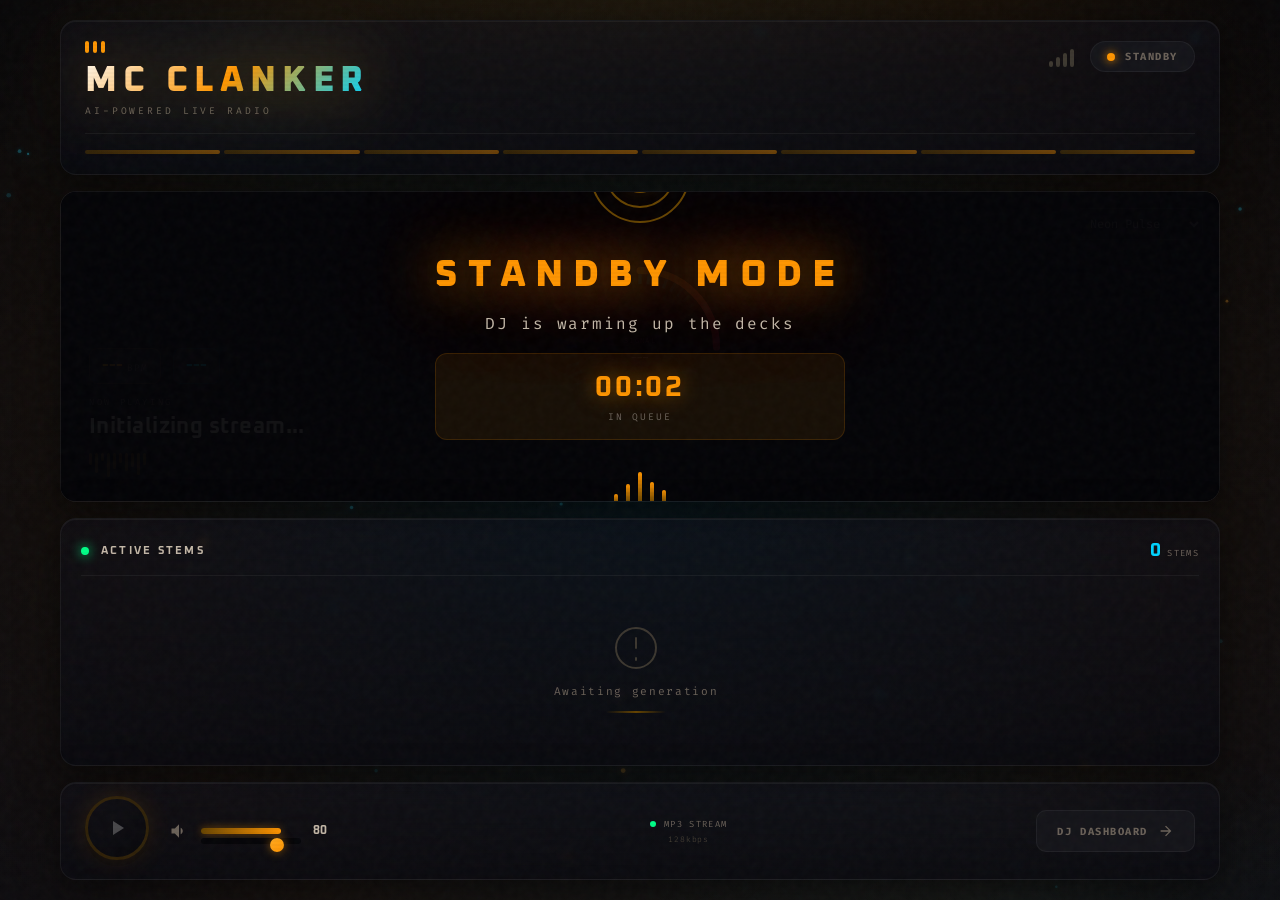
==== static/audience/index.html @ ed8e71a4 "Add multi-model support, authentication, and database layer This is a major refactoring that adds:  " ====
<!DOCTYPE html>
<html lang="en">
<head>
    <meta charset="UTF-8">
    <meta name="viewport" content="width=device-width, initial-scale=1.0, maximum-scale=1.0, user-scalable=no">
    <meta name="description" content="MC CLANKER — AI-Powered Live Radio">
    <meta name="theme-color" content="#06060a">
    <title>MC CLANKER // LIVE</title>
    <link rel="preconnect" href="https://fonts.googleapis.com">
    <link rel="preconnect" href="https://fonts.gstatic.com" crossorigin>
    <link href="https://fonts.googleapis.com/css2?family=Oxanium:wght@400;600;700;800&family=Fira+Code:wght@400;500&family=Syne:wght@400;500;600;700&display=swap" rel="stylesheet">
    <link id="main-css" rel="stylesheet" href="styles.css">
    <script>document.getElementById('main-css').href += '?v=' + Date.now();</script>
</head>
<body>
    <!-- Dynamic Background Elements -->
    <div class="glow-bg" id="glow-bg"></div>
    <canvas id="particles-bg" class="particles-bg"></canvas>

    <!-- Scanline overlay for CRT texture -->
    <div class="scanlines"></div>

    <!-- Noise grain texture -->
    <div class="grain"></div>

    <div class="audience-container">
        <!-- Header -->
        <header class="audience-header" id="header">
            <div class="header-inner">
                <div class="logo-block">
                    <div class="logo-decoration">
                        <span class="logo-bar"></span>
                        <span class="logo-bar"></span>
                        <span class="logo-bar"></span>
                    </div>
                    <h1 class="logo">MC CLANKER</h1>
                    <span class="tagline">AI-POWERED LIVE RADIO</span>
                </div>

                <div class="status-block">
                    <div class="signal-bars" id="signal-bars">
                        <span class="bar"></span>
                        <span class="bar"></span>
                        <span class="bar"></span>
                        <span class="bar"></span>
                    </div>
                    <div class="status-pill" id="status-indicator">
                        <span class="status-led"></span>
                        <span class="status-label">OFFLINE</span>
                    </div>
                </div>
            </div>

            <div class="header-eq">
                <div class="eq-bar" style="--delay: 0"></div>
                <div class="eq-bar" style="--delay: 1"></div>
                <div class="eq-bar" style="--delay: 2"></div>
                <div class="eq-bar" style="--delay: 3"></div>
                <div class="eq-bar" style="--delay: 4"></div>
                <div class="eq-bar" style="--delay: 5"></div>
                <div class="eq-bar" style="--delay: 6"></div>
                <div class="eq-bar" style="--delay: 7"></div>
            </div>
        </header>

        <!-- Main Content -->
        <main class="main-content" id="main">
            <!-- DJ Message Banner -->
            <div class="dj-message-banner" id="dj-message-banner">
                <div class="dj-message-inner">
                    <div class="dj-message-badge">
                        <svg width="12" height="12" viewBox="0 0 24 24" fill="none" stroke="currentColor" stroke-width="2">
                            <path d="M4.9 19.1C1 15.2 1 8.8 4.9 4.9"/>
                            <path d="M7.8 16.2c-2.3-2.3-2.3-6.1 0-8.4"/>
                            <circle cx="12" cy="12" r="2"/>
                            <path d="M16.2 7.8c2.3 2.3 2.3 6.1 0 8.4"/>
                            <path d="M19.1 4.9C23 8.8 23 15.1 19.1 19"/>
                        </svg>
                        <span>DJ MESSAGE</span>
                    </div>
                    <p class="dj-message-text" id="dj-message-text"></p>
                </div>
                <button class="dj-message-close" id="dj-message-close">
                    <svg width="14" height="14" viewBox="0 0 24 24" fill="none" stroke="currentColor" stroke-width="2">
                        <line x1="18" y1="6" x2="6" y2="18"/>
                        <line x1="6" y1="6" x2="18" y2="18"/>
                    </svg>
                </button>
            </div>

            <!-- Visualizer / Now Playing Area -->
            <section class="visualizer-section">
                <div class="visualizer-wrapper">
                <div class="visualizer-controls">
                    <select id="visualizer-mode-select" class="viz-select">
                        <option value="pulse">Neon Pulse</option>
                        <option value="osc">Oscilloscope</option>
                        <option value="bars">Retro EQ</option>
                        <option value="starfield">Starfield</option>
                    </select>
                </div>
                <!-- Radial Visualizer -->
                    <canvas id="visualizer" class="radial-visualizer"></canvas>

                    <!-- Circular VU Meter overlay -->
                    <div class="vu-overlay" id="vu-overlay">
                        <svg viewBox="0 0 200 200" class="vu-svg">
                            <defs>
                                <linearGradient id="vuGradient" x1="0%" y1="0%" x2="100%" y2="0%">
                                    <stop offset="0%" stop-color="#00ff88"/>
                                    <stop offset="50%" stop-color="#ffaa00"/>
                                    <stop offset="100%" stop-color="#ff3b5c"/>
                                </linearGradient>
                            </defs>
                            <circle cx="100" cy="100" r="85" class="vu-track"/>
                            <circle cx="100" cy="100" r="85" class="vu-fill" id="vu-fill"/>
                            <circle cx="100" cy="100" r="70" class="vu-center"/>
                            <text x="100" y="95" class="vu-label">SIGNAL</text>
                            <text x="100" y="115" class="vu-status" id="vu-status">---</text>
                        </svg>
                    </div>

                    <!-- Waiting Overlay -->
                    <div class="waiting-overlay" id="waiting-overlay">
                        <div class="waiting-content">
                            <div class="waiting-icon">
                                <div class="waiting-radar">
                                    <div class="radar-ring"></div>
                                    <div class="radar-ring"></div>
                                    <div class="radar-ring"></div>
                                    <div class="radar-sweep"></div>
                                    <div class="radar-center"></div>
                                </div>
                            </div>
                            <div class="waiting-text" id="waiting-text">STANDBY MODE</div>
                            <div class="waiting-subtext" id="waiting-subtext">DJ is warming up the decks</div>
                            <div class="waiting-timer" id="waiting-timer">
                                <span class="timer-value">00:00</span>
                                <span class="timer-label">in queue</span>
                            </div>
                            <div class="signal-loader">
                                <span class="signal-bar"></span>
                                <span class="signal-bar"></span>
                                <span class="signal-bar"></span>
                                <span class="signal-bar"></span>
                                <span class="signal-bar"></span>
                            </div>
                            <div class="waiting-footer">
                                <span class="waiting-hint" id="waiting-hint">Tune in soon for an AI-generated experience</span>
                            </div>
                        </div>
                    </div>

                    <!-- Going Live Transition Overlay -->
                    <div class="going-live-overlay" id="going-live-overlay">
                        <div class="going-live-bg"></div>
                        <div class="going-live-content">
                            <div class="going-live-icon">
                                <div class="live-burst">
                                    <div class="burst-ring"></div>
                                    <div class="burst-ring"></div>
                                    <div class="burst-ring"></div>
                                    <div class="burst-core"></div>
                                </div>
                            </div>
                            <div class="going-live-countdown" id="going-live-countdown">3</div>
                            <div class="going-live-text">GOING LIVE</div>
                            <div class="going-live-text going-live-text-2">IN 3</div>
                            <div class="going-live-subtext">Prepare to experience the sound</div>
                        </div>
                    </div>

                    <!-- Now Playing Info -->
                    <div class="now-playing-block">
                        <div class="track-badges">
                            <div class="badge badge-bpm" id="bpm-badge">
                                <span class="badge-value">---</span>
                                <span class="badge-unit">BPM</span>
                            </div>
                            <div class="badge badge-key" id="key-badge">
                                <span class="badge-value">---</span>
                            </div>
                        </div>

                        <div class="track-display">
                            <span class="track-label">NOW PLAYING</span>
                            <h2 class="track-title" id="current-track-name">Initializing stream...</h2>
                        </div>

                        <div class="waveform-decoration">
                            <span></span><span></span><span></span><span></span><span></span>
                            <span></span><span></span><span></span><span></span><span></span>
                        </div>
                    </div>
                </div>
            </section>

            <!-- Stems Panel -->
            <section class="stems-section" id="stems-section">
                <div class="stems-header">
                    <div class="stems-title-block">
                        <div class="stems-indicator"></div>
                        <h3 class="stems-title">ACTIVE STEMS</h3>
                    </div>
                    <span class="stem-count" id="stem-count">
                        <span class="count-number">0</span>
                        <span class="count-label">STEMS</span>
                    </span>
                </div>

                <div class="stems-grid" id="stems-grid">
                    <div class="empty-state">
                        <div class="empty-icon">
                            <svg viewBox="0 0 48 48" fill="none">
                                <circle cx="24" cy="24" r="20" stroke="currentColor" stroke-width="2"/>
                                <path d="M24 14v10M24 34v2" stroke="currentColor" stroke-width="2" stroke-linecap="round"/>
                            </svg>
                        </div>
                        <p class="empty-text">Awaiting generation</p>
                        <div class="empty-pulse"></div>
                    </div>
                </div>
            </section>
        </main>

        <!-- Footer / Transport -->
        <footer class="audience-footer" id="footer">
            <div class="transport-left">
                <button id="play-btn" class="transport-btn play" title="Play/Pause" aria-label="Play or Pause">
                    <span class="btn-glow"></span>
                    <svg class="icon-play" viewBox="0 0 24 24" fill="currentColor">
                        <path d="M8 5v14l11-7z"/>
                    </svg>
                    <svg class="icon-pause" viewBox="0 0 24 24" fill="currentColor">
                        <rect x="6" y="4" width="4" height="16"/>
                        <rect x="14" y="4" width="4" height="16"/>
                    </svg>
                </button>

                <div class="volume-block">
                    <div class="volume-icon">
                        <svg viewBox="0 0 24 24" fill="currentColor">
                            <path d="M3 9v6h4l5 5V4L7 9H3zm13.5 3c0-1.77-1.02-3.29-2.5-4.03v8.05c1.48-.73 2.5-2.25 2.5-4.02z"/>
                        </svg>
                    </div>
                    <div class="volume-slider-wrapper">
                        <input type="range" id="volume-slider" min="0" max="100" value="80">
                        <div class="volume-fill" id="volume-fill"></div>
                    </div>
                    <span class="volume-value" id="volume-value">80</span>
                </div>
            </div>

            <div class="stream-info">
                <div class="stream-indicator">
                    <span class="stream-dot"></span>
                    <span class="stream-text">MP3 STREAM</span>
                </div>
                <div class="bitrate-display">128kbps</div>
            </div>

            <a href="/dj" class="dj-link">
                <span class="dj-link-text">DJ DASHBOARD</span>
                <svg viewBox="0 0 24 24" fill="currentColor">
                    <path d="M12 4l-1.41 1.41L16.17 11H4v2h12.17l-5.58 5.59L12 20l8-8z"/>
                </svg>
            </a>
        </footer>
    </div>

    <audio id="audio-player" crossorigin="anonymous"></audio>
    <script src="app.js"></script>
</body>
</html>
---- static/audience/styles.css ----
/* MC Clanker - Audience Interface - Analog Warmth Meets Neon Pulse */

/* ========================================
   CSS VARIABLES
======================================== */
:root {
    /* Deep void backgrounds */
    --bg-void: #050508;
    --bg-deep: #0a0a0f;
    --bg-panel: #0f0f15;
    --bg-card: #141419;
    --bg-panel-glass: rgba(15, 15, 25, 0.5);
    --bg-card-glass: rgba(20, 20, 30, 0.4);

    /* Warm analog accents */
    --amber: #ff9500;
    --amber-glow: #ffaa22;
    --amber-dim: #664400;
    --amber-hot: #ffb844;

    /* Cool contrast */
    --cyan: #00d4ff;
    --cyan-dim: #006680;
    --cyan-glow: rgba(0, 212, 255, 0.4);

    /* Status colors */
    --led-red: #ff3b5c;
    --led-green: #00ff88;
    --led-amber: #ffaa00;

    /* Text hierarchy */
    --text-hot: #fff5e6;
    --text-warm: #c4b8a8;
    --text-muted: #6b6259;
    --text-dim: #3d3830;

    /* Borders and dividers */
    --border-warm: rgba(255, 149, 0, 0.15);
    --border-cool: rgba(0, 212, 255, 0.1);
    --border-subtle: rgba(255, 255, 255, 0.05);

    /* Shadows and glows */
    --glow-amber: 0 0 30px rgba(255, 149, 0, 0.3);
    --glow-cyan: 0 0 30px rgba(0, 212, 255, 0.3);
    --glow-green: 0 0 20px rgba(0, 255, 136, 0.4);
    --shadow-deep: 0 10px 40px rgba(0, 0, 0, 0.6);

    /* Typography */
    --font-display: 'Oxanium', 'Syne', sans-serif;
    --font-mono: 'Fira Code', monospace;

    /* Transitions */
    --ease-out-expo: cubic-bezier(0.16, 1, 0.3, 1);
    --ease-out-back: cubic-bezier(0.34, 1.56, 0.64, 1);
}

/* ========================================
   RESET & BASE
======================================== */
*, *::before, *::after {
    margin: 0;
    padding: 0;
    box-sizing: border-box;
}

html {
    font-size: 16px;
    scroll-behavior: smooth;
}

body {
    font-family: var(--font-mono);
    background: var(--bg-void);
    color: var(--text-warm);
    min-height: 100vh;
    display: flex;
    justify-content: center;
    align-items: center;
    overflow: hidden;
    -webkit-font-smoothing: antialiased;
}

/* Selection styling */
::selection {
    background: var(--amber);
    color: var(--bg-void);
}

/* ========================================
   TEXTURE OVERLAYS
======================================== */

/* CRT Scanlines */
.scanlines {
    position: fixed;
    inset: 0;
    background: repeating-linear-gradient(
        0deg,
        transparent,
        transparent 2px,
        rgba(0, 0, 0, 0.1) 2px,
        rgba(0, 0, 0, 0.1) 4px
    );
    pointer-events: none;
    z-index: 1000;
    opacity: 0.25;
}

/* Film grain noise */
.grain {
    position: fixed;
    inset: -50%;
    width: 200%;
    height: 200%;
    background-image: url("data:image/svg+xml,%3Csvg viewBox='0 0 256 256' xmlns='http://www.w3.org/2000/svg'%3E%3Cfilter id='noise'%3E%3CfeTurbulence type='fractalNoise' baseFrequency='0.9' numOctaves='4' stitchTiles='stitch'/%3E%3C/filter%3E%3Crect width='100%25' height='100%25' filter='url(%23noise)'/%3E%3C/svg%3E");
    opacity: 0.03;
    pointer-events: none;
    z-index: 999;
    animation: grain 0.5s steps(1) infinite;
}

@keyframes grain {
    0%, 100% { transform: translate(0, 0); }
    10% { transform: translate(-5%, -10%); }
    20% { transform: translate(-15%, 5%); }
    30% { transform: translate(7%, -25%); }
    40% { transform: translate(-5%, 25%); }
    50% { transform: translate(-15%, 10%); }
    60% { transform: translate(15%, 0%); }
    70% { transform: translate(0%, 15%); }
    80% { transform: translate(3%, 35%); }
    90% { transform: translate(-10%, 10%); }
}

/* Ambient background gradient */
body::before {
    content: '';
    position: fixed;
    inset: 0;
    background:
        radial-gradient(ellipse 80% 50% at 50% 0%, rgba(255, 149, 0, 0.06) 0%, transparent 60%),
        radial-gradient(ellipse 60% 40% at 80% 100%, rgba(0, 212, 255, 0.04) 0%, transparent 50%),
        linear-gradient(180deg, var(--bg-void) 0%, var(--bg-deep) 100%);
    pointer-events: none;
    z-index: 0;
}

/* Dynamic glow background */
.glow-bg {
    position: fixed;
    inset: -20%;
    width: 140%;
    height: 140%;
    background: radial-gradient(circle at center, rgba(0, 212, 255, 0.08) 0%, rgba(255, 149, 0, 0.05) 50%, transparent 80%);
    pointer-events: none;
    z-index: 0;
    animation: slowBreath 12s ease-in-out infinite alternate;
    transform-origin: center center;
}

@keyframes slowBreath {
    0% { transform: scale(1) translate(0, 0); opacity: 0.8; }
    50% { transform: scale(1.05) translate(2%, 2%); opacity: 1; filter: hue-rotate(15deg); }
    100% { transform: scale(0.95) translate(-2%, -2%); opacity: 0.9; filter: hue-rotate(-10deg); }
}

/* Audio reactive background particles */
.particles-bg {
    position: fixed;
    top: 0;
    left: 0;
    width: 100vw;
    height: 100vh;
    pointer-events: none;
    z-index: 0;
    opacity: 0.6;
}

/* ========================================
   LAYOUT CONTAINER
======================================== */
.audience-container {
    width: 100%;
    max-width: 1200px;
    height: 100vh;
    max-height: 900px;
    display: flex;
    flex-direction: column;
    padding: 20px;
    gap: 16px;
    z-index: 1;
    position: relative;
    margin: 0 auto; /* Ensure centering */
}

/* ========================================
   HEADER
======================================== */
.audience-header {
    background: linear-gradient(180deg, var(--bg-panel-glass) 0%, rgba(10, 10, 15, 0.9) 100%);
    backdrop-filter: blur(4px);
    -webkit-backdrop-filter: blur(4px);
    border: 1px solid var(--border-subtle);
    border-radius: 16px;
    padding: 20px 24px;
    box-shadow: var(--shadow-deep), inset 0 1px 0 rgba(255, 255, 255, 0.05);
    opacity: 0;
    transform: translateY(-20px);
    animation: slideDown 0.6s var(--ease-out-expo) 0.1s forwards;
}

@keyframes slideDown {
    to {
        opacity: 1;
        transform: translateY(0);
    }
}

.header-inner {
    display: flex;
    justify-content: space-between;
    align-items: flex-start;
}

.logo-block {
    display: flex;
    flex-direction: column;
    gap: 6px;
}

.logo-decoration {
    display: flex;
    gap: 4px;
    margin-bottom: 4px;
}

.logo-bar {
    width: 4px;
    height: 12px;
    background: var(--amber);
    border-radius: 2px;
    animation: logoBarPulse 2s ease-in-out infinite;
}

.logo-bar:nth-child(1) { animation-delay: 0s; }
.logo-bar:nth-child(2) { animation-delay: 0.2s; }
.logo-bar:nth-child(3) { animation-delay: 0.4s; }

@keyframes logoBarPulse {
    0%, 100% { opacity: 1; height: 12px; }
    50% { opacity: 0.5; height: 6px; }
}

.logo {
    font-family: var(--font-display);
    font-size: 2.2rem;
    font-weight: 800;
    letter-spacing: 0.18em;
    background: linear-gradient(135deg, var(--text-hot) 0%, var(--amber) 50%, var(--cyan) 100%);
    -webkit-background-clip: text;
    -webkit-text-fill-color: transparent;
    background-clip: text;
    filter: drop-shadow(0 0 30px rgba(255, 149, 0, 0.5)) drop-shadow(0 0 60px rgba(0, 212, 255, 0.3));
    line-height: 1;
    transition: all 0.3s ease;
}

.logo:hover {
    filter: drop-shadow(0 0 40px rgba(255, 149, 0, 0.7)) drop-shadow(0 0 80px rgba(0, 212, 255, 0.5));
    transform: scale(1.03);
}

.tagline {
    font-size: 0.6rem;
    letter-spacing: 0.3em;
    color: var(--text-muted);
    font-weight: 400;
}

.status-block {
    display: flex;
    align-items: center;
    gap: 16px;
}

/* Signal bars */
.signal-bars {
    display: flex;
    align-items: flex-end;
    gap: 3px;
    height: 20px;
}

.signal-bars .bar {
    width: 4px;
    background: var(--text-dim);
    border-radius: 2px;
    transition: all 0.3s ease;
}

.signal-bars .bar:nth-child(1) { height: 6px; }
.signal-bars .bar:nth-child(2) { height: 10px; }
.signal-bars .bar:nth-child(3) { height: 14px; }
.signal-bars .bar:nth-child(4) { height: 18px; }

.signal-bars.active .bar {
    background: var(--led-green);
    box-shadow: 0 0 8px rgba(0, 255, 136, 0.5);
}

.signal-bars.active .bar:nth-child(1) { animation: signalPulse 1s ease-in-out 0s infinite; }
.signal-bars.active .bar:nth-child(2) { animation: signalPulse 1s ease-in-out 0.1s infinite; }
.signal-bars.active .bar:nth-child(3) { animation: signalPulse 1s ease-in-out 0.2s infinite; }
.signal-bars.active .bar:nth-child(4) { animation: signalPulse 1s ease-in-out 0.3s infinite; }

@keyframes signalPulse {
    0%, 100% { opacity: 1; }
    50% { opacity: 0.6; }
}

/* Status pill */
.status-pill {
    display: flex;
    align-items: center;
    gap: 10px;
    padding: 8px 16px;
    background: var(--bg-card);
    border: 1px solid var(--border-subtle);
    border-radius: 30px;
}

.status-led {
    width: 8px;
    height: 8px;
    border-radius: 50%;
    background: var(--led-red);
    box-shadow: 0 0 10px var(--led-red);
    animation: ledPulse 2s ease-in-out infinite;
}

@keyframes ledPulse {
    0%, 100% { opacity: 1; }
    50% { opacity: 0.4; }
}

.status-pill.connected .status-led {
    background: var(--led-green);
    box-shadow: 0 0 10px var(--led-green);
    animation: ledPulseGreen 1s ease-in-out infinite;
}

@keyframes ledPulseGreen {
    0%, 100% { opacity: 1; box-shadow: 0 0 10px var(--led-green); }
    50% { opacity: 0.8; box-shadow: 0 0 20px var(--led-green); }
}

.status-pill.connecting .status-led {
    background: var(--led-amber);
    box-shadow: 0 0 10px var(--led-amber);
    animation: ledPulseAmber 0.6s ease-in-out infinite;
}

.status-pill.waiting .status-led {
    background: var(--amber);
    box-shadow: 0 0 10px var(--amber);
    animation: ledPulseAmber 1.5s ease-in-out infinite;
}

@keyframes ledPulseAmber {
    0%, 100% { opacity: 1; }
    50% { opacity: 0.3; }
}

.status-label {
    font-size: 0.65rem;
    letter-spacing: 0.15em;
    color: var(--text-muted);
    font-weight: 700;
}

/* Header EQ decoration */
.header-eq {
    display: flex;
    gap: 4px;
    margin-top: 16px;
    padding-top: 16px;
    border-top: 1px solid var(--border-subtle);
}

.eq-bar {
    flex: 1;
    height: 4px;
    background: linear-gradient(90deg, var(--amber-dim), var(--amber));
    border-radius: 2px;
    opacity: 0.4;
    /* Removed off-beat CSS animation eqBounce */
}

@keyframes eqBounce {
    0%, 100% { transform: scaleY(1); opacity: 0.4; }
    50% { transform: scaleY(0.4); opacity: 0.2; }
}

/* ========================================
   MAIN CONTENT
======================================== */
.main-content {
    display: flex;
    flex-direction: column;
    gap: 16px;
    flex: 1;
    min-height: 0;
    opacity: 0;
    transform: translateY(20px);
    animation: slideUp 0.6s var(--ease-out-expo) 0.3s forwards;
}

@keyframes slideUp {
    to {
        opacity: 1;
        transform: translateY(0);
    }
}

/* ========================================
   VISUALIZER SECTION
======================================== */
.visualizer-section {
    flex: 1;
    min-height: 300px;
}

.visualizer-wrapper {
    height: 100%;
    background: linear-gradient(180deg, rgba(15, 15, 20, 0.4) 0%, rgba(5, 5, 8, 0.8) 100%);
    backdrop-filter: blur(4px);
    -webkit-backdrop-filter: blur(4px);
    border: 1px solid var(--border-subtle);
    border-radius: 16px;
    position: relative;
    overflow: hidden;
    box-shadow: var(--shadow-deep), inset 0 0 100px rgba(0, 0, 0, 0.6);
    transition: transform 0.1s ease-out; /* For audio reactivity */
}

/* Visualizer Mode Controls */
.visualizer-controls {
    position: absolute;
    top: 16px;
    right: 16px;
    z-index: 10;
    opacity: 0.6;
    transition: opacity 0.3s ease;
}

.visualizer-wrapper:hover .visualizer-controls {
    opacity: 1;
}

.viz-select {
    background: rgba(10, 10, 15, 0.6);
    backdrop-filter: blur(8px);
    -webkit-backdrop-filter: blur(8px);
    border: 1px solid var(--border-subtle);
    color: var(--text-warm);
    padding: 6px 12px;
    border-radius: 8px;
    font-family: var(--font-mono);
    font-size: 0.75rem;
    outline: none;
    cursor: pointer;
    box-shadow: 0 4px 12px rgba(0, 0, 0, 0.5);
    transition: all 0.2s ease;
}

.viz-select:hover {
    border-color: rgba(255, 149, 0, 0.4);
    color: var(--amber);
}

.viz-select option {
    background: var(--bg-card);
    color: var(--text-warm);
}

.radial-visualizer {
    position: absolute;
    inset: 0;
    width: 100%;
    height: 100%;
}

/* VU Meter Overlay */
.vu-overlay {
    position: absolute;
    top: 50%;
    left: 50%;
    transform: translate(-50%, -50%);
    width: 180px;
    height: 180px;
    pointer-events: none;
}

.vu-svg {
    width: 100%;
    height: 100%;
}

.vu-track {
    fill: none;
    stroke: var(--border-subtle);
    stroke-width: 8;
    stroke-linecap: round;
    stroke-dasharray: 400;
    stroke-dashoffset: 100;
}

.vu-fill {
    fill: none;
    stroke: url(#vuGradient);
    stroke-width: 8;
    stroke-linecap: round;
    stroke-dasharray: 400;
    stroke-dashoffset: 400;
    transition: stroke-dashoffset 0.15s ease-out;
}

.vu-center {
    fill: var(--bg-void);
}

.vu-label {
    fill: var(--text-muted);
    font-family: var(--font-mono);
    font-size: 8px;
    letter-spacing: 0.2em;
    text-anchor: middle;
}

.vu-status {
    fill: var(--text-warm);
    font-family: var(--font-mono);
    font-size: 12px;
    font-weight: 700;
    text-anchor: middle;
}

/* Waiting Overlay */
.waiting-overlay {
    position: absolute;
    inset: 0;
    background: rgba(5, 5, 8, 0.95);
    display: flex;
    align-items: center;
    justify-content: center;
    z-index: 100;
    opacity: 0;
    visibility: hidden;
    transition: opacity 0.5s cubic-bezier(0.4, 0, 0.2, 1), visibility 0.5s cubic-bezier(0.4, 0, 0.2, 1);
}

.waiting-overlay.active {
    opacity: 1;
    visibility: visible;
}

.waiting-content {
    text-align: center;
}

.waiting-icon {
    margin-bottom: 28px;
    position: relative;
}

/* Radar-style waiting animation */
.waiting-radar {
    width: 100px;
    height: 100px;
    position: relative;
    margin: 0 auto;
}

.radar-ring {
    position: absolute;
    border: 2px solid var(--amber-dim);
    border-radius: 50%;
    animation: radarPulse 3s ease-out infinite;
}

.radar-ring:nth-child(1) {
    inset: 0;
    animation-delay: 0s;
}

.radar-ring:nth-child(2) {
    inset: 15px;
    animation-delay: 0.5s;
}

.radar-ring:nth-child(3) {
    inset: 30px;
    animation-delay: 1s;
}

.radar-sweep {
    position: absolute;
    inset: 0;
    border-radius: 50%;
    background: conic-gradient(
        from 0deg,
        transparent 0deg,
        rgba(255, 149, 0, 0.4) 30deg,
        transparent 60deg
    );
    animation: radarSweep 2s linear infinite;
}

.radar-center {
    position: absolute;
    top: 50%;
    left: 50%;
    width: 12px;
    height: 12px;
    background: var(--amber);
    border-radius: 50%;
    transform: translate(-50%, -50%);
    box-shadow: 0 0 20px var(--amber), 0 0 40px var(--amber);
    animation: radarCenterPulse 1.5s ease-in-out infinite;
}

@keyframes radarPulse {
    0% { opacity: 0.3; transform: scale(0.9); }
    50% { opacity: 0.6; }
    100% { opacity: 0; transform: scale(1.2); }
}

@keyframes radarSweep {
    from { transform: rotate(0deg); }
    to { transform: rotate(360deg); }
}

@keyframes radarCenterPulse {
    0%, 100% { transform: translate(-50%, -50%) scale(1); opacity: 1; }
    50% { transform: translate(-50%, -50%) scale(1.2); opacity: 0.8; }
}

.waiting-text {
    font-family: var(--font-display);
    font-size: 2.4rem;
    font-weight: 800;
    color: var(--amber);
    letter-spacing: 0.25em;
    margin-bottom: 14px;
    text-shadow:
        0 0 50px rgba(255, 149, 0, 0.8),
        0 0 100px rgba(255, 149, 0, 0.5),
        0 0 150px rgba(255, 149, 0, 0.3);
    animation: waitingTextPulse 3s ease-in-out infinite;
}

@keyframes waitingTextPulse {
    0%, 100% {
        opacity: 1;
        text-shadow:
            0 0 50px rgba(255, 149, 0, 0.8),
            0 0 100px rgba(255, 149, 0, 0.5),
            0 0 150px rgba(255, 149, 0, 0.3);
        transform: scale(1);
    }
    50% {
        opacity: 0.85;
        text-shadow:
            0 0 30px rgba(255, 149, 0, 0.5),
            0 0 60px rgba(255, 149, 0, 0.3),
            0 0 90px rgba(255, 149, 0, 0.2);
        transform: scale(1.02);
    }
}

.waiting-subtext {
    font-family: var(--font-mono);
    font-size: 1rem;
    color: var(--text-warm);
    letter-spacing: 0.12em;
    margin-bottom: 16px;
    min-height: 1.5em;
    transition: all 0.5s ease;
}

/* Waiting Timer */
.waiting-timer {
    display: flex;
    flex-direction: column;
    align-items: center;
    gap: 4px;
    margin-bottom: 24px;
    padding: 16px 24px;
    background: rgba(255, 149, 0, 0.08);
    border: 1px solid var(--border-warm);
    border-radius: 12px;
    display: none;
}

.waiting-timer.active {
    display: flex;
}

.timer-value {
    font-family: var(--font-display);
    font-size: 1.8rem;
    font-weight: 700;
    color: var(--amber);
    letter-spacing: 0.1em;
    text-shadow: 0 0 20px rgba(255, 149, 0, 0.5);
}

.timer-label {
    font-size: 0.6rem;
    letter-spacing: 0.2em;
    color: var(--text-muted);
    text-transform: uppercase;
}

/* Signal Loader Animation */
.signal-loader {
    display: flex;
    justify-content: center;
    align-items: flex-end;
    gap: 8px;
    height: 40px;
    margin-bottom: 24px;
}

.signal-bar {
    width: 4px;
    background: linear-gradient(to top, var(--amber-dim), var(--amber));
    border-radius: 2px;
    /* Removed off-beat signalBounce */
}

.signal-bar:nth-child(1) { height: 10px; }
.signal-bar:nth-child(2) { height: 20px; }
.signal-bar:nth-child(3) { height: 32px; }
.signal-bar:nth-child(4) { height: 22px; }
.signal-bar:nth-child(5) { height: 14px; }

@keyframes signalBounce {
    0%, 100% { transform: scaleY(0.6); opacity: 0.4; }
    50% { transform: scaleY(1.2); opacity: 1; }
}

.waiting-footer {
    margin-top: 12px;
    padding-top: 20px;
    border-top: 1px solid var(--border-subtle);
}

.waiting-hint {
    font-size: 0.7rem;
    color: var(--text-dim);
    letter-spacing: 0.15em;
    text-transform: uppercase;
    animation: hintPulse 4s ease-in-out infinite;
}

@keyframes hintPulse {
    0%, 100% { opacity: 0.4; }
    50% { opacity: 0.8; }
}

/* Going Live Overlay */
.going-live-overlay {
    position: absolute;
    inset: 0;
    display: flex;
    align-items: center;
    justify-content: center;
    z-index: 150;
    opacity: 0;
    visibility: hidden;
    pointer-events: none;
}

.going-live-bg {
    position: absolute;
    inset: 0;
    background: radial-gradient(circle at center, rgba(0, 255, 136, 0.2) 0%, rgba(5, 5, 8, 0.98) 60%);
    opacity: 0;
}

.going-live-overlay.active {
    opacity: 1;
    visibility: visible;
    animation: goingLiveFlash 2.5s ease-out forwards;
}

.going-live-overlay.active .going-live-bg {
    animation: goingLiveBgPulse 2.5s ease-out forwards;
}

@keyframes goingLiveBgPulse {
    0% { opacity: 0; transform: scale(0.5); }
    15% { opacity: 1; transform: scale(1); }
    40% { opacity: 0.8; }
    100% { opacity: 0; }
}

/* Screen flash effect on going live */
.going-live-overlay.active::before {
    content: '';
    position: absolute;
    inset: 0;
    background: radial-gradient(circle at center, rgba(0, 255, 136, 0.4) 0%, transparent 70%);
    animation: screenFlash 0.4s ease-out forwards;
    pointer-events: none;
}

@keyframes screenFlash {
    0% { opacity: 0; }
    20% { opacity: 1; }
    100% { opacity: 0; }
}

@keyframes goingLiveFlash {
    0% { opacity: 0; }
    10% { opacity: 1; }
    80% { opacity: 1; }
    100% { opacity: 0; visibility: hidden; }
}

.going-live-content {
    text-align: center;
    position: relative;
    z-index: 1;
}

.going-live-icon {
    margin-bottom: 24px;
    position: relative;
}

/* Burst animation for going live */
.live-burst {
    width: 120px;
    height: 120px;
    position: relative;
    margin: 0 auto;
}

.burst-ring {
    position: absolute;
    inset: 0;
    border: 3px solid var(--led-green);
    border-radius: 50%;
    opacity: 0;
    animation: burstRing 1.5s ease-out infinite;
}

.burst-ring:nth-child(1) { animation-delay: 0s; }
.burst-ring:nth-child(2) { animation-delay: 0.3s; }
.burst-ring:nth-child(3) { animation-delay: 0.6s; }

@keyframes burstRing {
    0% { transform: scale(0.3); opacity: 1; }
    100% { transform: scale(2); opacity: 0; }
}

.burst-core {
    position: absolute;
    top: 50%;
    left: 50%;
    width: 30px;
    height: 30px;
    background: var(--led-green);
    border-radius: 50%;
    transform: translate(-50%, -50%);
    box-shadow:
        0 0 30px var(--led-green),
        0 0 60px var(--led-green),
        0 0 90px rgba(0, 255, 136, 0.5);
    animation: burstCorePulse 0.8s ease-in-out infinite;
}

@keyframes burstCorePulse {
    0%, 100% { transform: translate(-50%, -50%) scale(1); }
    50% { transform: translate(-50%, -50%) scale(1.15); }
}

.going-live-countdown {
    font-family: var(--font-display);
    font-size: 5rem;
    font-weight: 800;
    color: var(--led-green);
    text-shadow:
        0 0 60px rgba(0, 255, 136, 1),
        0 0 120px rgba(0, 255, 136, 0.7),
        0 0 180px rgba(0, 255, 136, 0.4);
    margin-bottom: 10px;
    animation: countdownPop 1s cubic-bezier(0.34, 1.56, 0.64, 1) forwards;
}

@keyframes countdownPop {
    0% { transform: scale(3); opacity: 0; }
    30% { transform: scale(1.15); opacity: 1; }
    50% { transform: scale(1); opacity: 1; }
    70% { transform: scale(1.05); opacity: 1; }
    100% { transform: scale(1); opacity: 0; }
}

.going-live-text {
    font-family: var(--font-display);
    font-size: 2.8rem;
    font-weight: 800;
    color: var(--led-green);
    letter-spacing: 0.3em;
    text-shadow:
        0 0 50px rgba(0, 255, 136, 0.9),
        0 0 100px rgba(0, 255, 136, 0.5),
        0 0 150px rgba(0, 255, 136, 0.3);
    margin-bottom: 6px;
    animation: goingLiveTextSlide 0.6s cubic-bezier(0.34, 1.56, 0.64, 1) forwards;
}

.going-live-text-2 {
    font-size: 2rem;
    color: var(--cyan);
    text-shadow:
        0 0 40px rgba(0, 212, 255, 0.7),
        0 0 80px rgba(0, 212, 255, 0.4);
    letter-spacing: 0.5em;
    margin-bottom: 24px;
    animation: goingLiveTextSlide 0.6s cubic-bezier(0.34, 1.56, 0.64, 1) 0.15s forwards;
    opacity: 0;
}

@keyframes goingLiveTextSlide {
    0% { transform: translateY(40px) scale(0.9); opacity: 0; }
    100% { transform: translateY(0) scale(1); opacity: 1; }
}

.going-live-subtext {
    font-family: var(--font-mono);
    font-size: 0.85rem;
    color: var(--text-warm);
    letter-spacing: 0.2em;
    animation: goingLiveSubtextFade 0.8s ease-out 0.3s forwards;
    opacity: 0;
}

@keyframes goingLiveSubtextFade {
    0% { opacity: 0; transform: translateY(15px); }
    100% { opacity: 0.7; transform: translateY(0); }
}

/* Transition states for show stopping */
.waiting-overlay.ending {
    animation: fadeOutWaiting 0.8s ease-out forwards;
}

@keyframes fadeOutWaiting {
    0% { opacity: 1; }
    50% { opacity: 0.5; }
    100% { opacity: 1; }
}

/* Signing off state */
.waiting-overlay.signing-off .waiting-icon {
    color: var(--led-red);
    animation: signingOffRotate 2s linear infinite;
}

@keyframes signingOffRotate {
    0% { transform: rotate(0deg); opacity: 0.7; }
    50% { opacity: 1; }
    100% { transform: rotate(360deg); opacity: 0.7; }
}

.waiting-overlay.signing-off .waiting-text {
    color: var(--led-red);
    animation: signingOffPulse 1s ease-in-out infinite;
}

@keyframes signingOffPulse {
    0%, 100% { opacity: 0.7; text-shadow: 0 0 20px rgba(255, 59, 92, 0.4); }
    50% { opacity: 1; text-shadow: 0 0 40px rgba(255, 59, 92, 0.8); }
}

/* Fade out visualizer when ending */
.visualizer-wrapper.ending {
    animation: visualizerFadeOut 1.5s ease-out forwards;
}

@keyframes visualizerFadeOut {
    0% { opacity: 1; }
    50% { opacity: 0.3; }
    100% { opacity: 1; }
}

/* Play button disabled state */
.transport-btn.play.disabled {
    opacity: 0.4;
    cursor: not-allowed;
    pointer-events: none;
}

.transport-btn.play.disabled .icon-play,
.transport-btn.play.disabled .icon-pause {
    filter: grayscale(100%);
}

/* Now Playing Block */
.now-playing-block {
    position: absolute;
    bottom: 0;
    left: 0;
    right: 0;
    padding: 24px 28px;
    background: linear-gradient(to top, rgba(5, 5, 8, 0.95) 0%, rgba(5, 5, 8, 0.8) 60%, transparent 100%);
}

.track-badges {
    display: flex;
    gap: 12px;
    margin-bottom: 12px;
}

.badge {
    display: flex;
    align-items: baseline;
    gap: 4px;
    padding: 6px 12px;
    background: var(--bg-card);
    border: 1px solid var(--border-warm);
    border-radius: 8px;
}

.badge-bpm {
    border-color: var(--border-warm);
}

.badge-value {
    font-family: var(--font-display);
    font-size: 1.1rem;
    font-weight: 700;
    color: var(--amber);
}

.badge-unit {
    font-size: 0.6rem;
    letter-spacing: 0.1em;
    color: var(--text-muted);
}

.badge-key {
    border-color: var(--border-cool);
}

.badge-key .badge-value {
    color: var(--cyan);
}

.track-display {
    display: flex;
    flex-direction: column;
    gap: 4px;
}

.track-label {
    font-size: 0.55rem;
    letter-spacing: 0.3em;
    color: var(--text-muted);
}

.track-title {
    font-family: var(--font-display);
    font-size: 1.4rem;
    font-weight: 700;
    color: var(--text-hot);
    letter-spacing: 0.02em;
    text-shadow: 0 0 40px rgba(255, 149, 0, 0.4), 0 2px 10px rgba(0, 0, 0, 0.5);
}

/* Waveform decoration */
.waveform-decoration {
    display: flex;
    gap: 3px;
    margin-top: 12px;
}

.waveform-decoration span {
    width: 3px;
    height: 16px;
    background: linear-gradient(to top, var(--amber), var(--amber-glow));
    border-radius: 2px;
    opacity: 0.4;
    animation: waveformBounce 1s ease-in-out infinite;
}

.waveform-decoration span:nth-child(1) { animation-delay: 0s; height: 12px; }
.waveform-decoration span:nth-child(2) { animation-delay: 0.1s; height: 20px; }
.waveform-decoration span:nth-child(3) { animation-delay: 0.2s; height: 8px; }
.waveform-decoration span:nth-child(4) { animation-delay: 0.3s; height: 24px; }
.waveform-decoration span:nth-child(5) { animation-delay: 0.4s; height: 16px; }
.waveform-decoration span:nth-child(6) { animation-delay: 0.5s; height: 10px; }
.waveform-decoration span:nth-child(7) { animation-delay: 0.6s; height: 18px; }
.waveform-decoration span:nth-child(8) { animation-delay: 0.7s; height: 14px; }
.waveform-decoration span:nth-child(9) { animation-delay: 0.8s; height: 22px; }
.waveform-decoration span:nth-child(10) { animation-delay: 0.9s; height: 12px; }

@keyframes waveformBounce {
    0%, 100% { transform: scaleY(1); opacity: 0.4; }
    50% { transform: scaleY(0.5); opacity: 0.2; }
}

/* Enhanced waveform when playing - no off-beat CSS animations */
.playing ~ .now-playing-block .waveform-decoration span,
.now-playing-block.playing .waveform-decoration span {
    opacity: 0.9;
    filter: brightness(1.2);
    /* JS will drive the height */
}

.waveform-decoration span:nth-child(1) { --base-height: 0.75; animation-delay: 0s; }
.waveform-decoration span:nth-child(2) { --base-height: 1.25; animation-delay: 0.05s; }
.waveform-decoration span:nth-child(3) { --base-height: 0.5; animation-delay: 0.1s; }
.waveform-decoration span:nth-child(4) { --base-height: 1.5; animation-delay: 0.15s; }
.waveform-decoration span:nth-child(5) { --base-height: 1; animation-delay: 0.2s; }
.waveform-decoration span:nth-child(6) { --base-height: 0.625; animation-delay: 0.25s; }
.waveform-decoration span:nth-child(7) { --base-height: 1.125; animation-delay: 0.3s; }
.waveform-decoration span:nth-child(8) { --base-height: 0.875; animation-delay: 0.35s; }
.waveform-decoration span:nth-child(9) { --base-height: 1.375; animation-delay: 0.4s; }
.waveform-decoration span:nth-child(10) { --base-height: 0.75; animation-delay: 0.45s; }

/* ========================================
   STEMS SECTION
======================================== */
.stems-section {
    background: linear-gradient(180deg, var(--bg-panel-glass) 0%, rgba(10, 10, 15, 0.9) 100%);
    backdrop-filter: blur(4px);
    -webkit-backdrop-filter: blur(4px);
    border: 1px solid var(--border-subtle);
    border-radius: 16px;
    padding: 20px;
    max-height: 260px;
    display: flex;
    flex-direction: column;
    box-shadow: var(--shadow-deep), inset 0 1px 0 rgba(255, 255, 255, 0.05);
}

.stems-header {
    display: flex;
    justify-content: space-between;
    align-items: center;
    margin-bottom: 16px;
    padding-bottom: 12px;
    border-bottom: 1px solid var(--border-subtle);
}

.stems-title-block {
    display: flex;
    align-items: center;
    gap: 12px;
}

.stems-indicator {
    width: 8px;
    height: 8px;
    border-radius: 50%;
    background: var(--led-green);
    box-shadow: 0 0 12px var(--led-green);
    animation: ledPulseGreen 1.5s ease-in-out infinite;
}

.stems-title {
    font-family: var(--font-display);
    font-size: 0.7rem;
    font-weight: 700;
    letter-spacing: 0.2em;
    color: var(--text-warm);
}

.stem-count {
    display: flex;
    align-items: baseline;
    gap: 6px;
}

.count-number {
    font-family: var(--font-display);
    font-size: 1.2rem;
    font-weight: 700;
    color: var(--cyan);
}

.count-label {
    font-size: 0.55rem;
    letter-spacing: 0.15em;
    color: var(--text-muted);
}

.stems-grid {
    display: grid;
    grid-template-columns: repeat(auto-fill, minmax(260px, 1fr));
    gap: 12px;
    overflow-y: auto;
    padding-right: 8px;
    flex: 1;
}

.stems-grid::-webkit-scrollbar {
    width: 4px;
}

.stems-grid::-webkit-scrollbar-track {
    background: var(--bg-void);
    border-radius: 2px;
}

.stems-grid::-webkit-scrollbar-thumb {
    background: var(--border-warm);
    border-radius: 2px;
}

/* Empty State */
.empty-state {
    grid-column: 1 / -1;
    display: flex;
    flex-direction: column;
    align-items: center;
    justify-content: center;
    padding: 32px;
    gap: 12px;
}

.empty-icon {
    width: 48px;
    height: 48px;
    color: var(--text-dim);
    animation: float 3s ease-in-out infinite;
}

@keyframes float {
    0%, 100% { transform: translateY(0); }
    50% { transform: translateY(-8px); }
}

.empty-icon svg {
    width: 100%;
    height: 100%;
}

.empty-text {
    font-size: 0.7rem;
    letter-spacing: 0.15em;
    color: var(--text-muted);
}

.empty-pulse {
    width: 60px;
    height: 2px;
    background: linear-gradient(90deg, transparent, var(--amber-dim), transparent);
    border-radius: 1px;
    animation: emptyPulse 2s ease-in-out infinite;
}

@keyframes emptyPulse {
    0%, 100% { opacity: 0.3; transform: scaleX(1); }
    50% { opacity: 0.6; transform: scaleX(0.7); }
}

/* Stem Card */
.stem-card {
    background: var(--bg-card-glass);
    backdrop-filter: blur(8px);
    -webkit-backdrop-filter: blur(8px);
    border: 1px solid var(--border-subtle);
    border-radius: 16px;
    padding: 16px;
    display: flex;
    flex-direction: column;
    gap: 12px;
    transition: all 0.35s cubic-bezier(0.34, 1.56, 0.64, 1), box-shadow 0.2s ease;
    animation: stemEnter 0.6s cubic-bezier(0.34, 1.56, 0.64, 1) backwards;
    border-left: 4px solid transparent;
    position: relative;
    overflow: hidden;
}

/* Glowing top border on hover */
.stem-card::before {
    content: '';
    position: absolute;
    top: 0;
    left: 0;
    right: 0;
    height: 3px;
    background: linear-gradient(90deg, var(--amber), var(--cyan), var(--magenta));
    opacity: 0;
    transition: opacity 0.3s ease;
}

.stem-card:hover {
    transform: translateY(-6px) scale(1.02);
    box-shadow: 0 20px 40px rgba(0, 0, 0, 0.4), 0 0 30px rgba(255, 149, 0, 0.15);
}

.stem-card:hover::before {
    opacity: 0.7;
}

@keyframes stemEnter {
    from {
        opacity: 0;
        transform: translateY(20px) scale(0.95);
    }
    to {
        opacity: 1;
        transform: translateY(0) scale(1);
    }
}

/* Staggered entrance for stem cards */
.stem-card:nth-child(1) { animation-delay: 0.05s; }
.stem-card:nth-child(2) { animation-delay: 0.12s; }
.stem-card:nth-child(3) { animation-delay: 0.19s; }
.stem-card:nth-child(4) { animation-delay: 0.26s; }
.stem-card:nth-child(5) { animation-delay: 0.33s; }
.stem-card:nth-child(6) { animation-delay: 0.4s; }

.stem-card.fresh {
    border-left-color: var(--led-green);
    box-shadow:
        0 0 25px rgba(0, 255, 136, 0.2),
        inset 3px 0 15px -5px rgba(0, 255, 136, 0.3);
}

.stem-card.aging {
    border-left-color: var(--led-amber);
    box-shadow:
        0 0 25px rgba(255, 170, 0, 0.18),
        inset 3px 0 15px -5px rgba(255, 170, 0, 0.25);
}

.stem-card.stale {
    border-left-color: var(--led-red);
    box-shadow:
        0 0 25px rgba(255, 59, 92, 0.18),
        inset 3px 0 15px -5px rgba(255, 59, 92, 0.25);
}

.stem-card-header {
    display: flex;
    justify-content: space-between;
    align-items: center;
}

.stem-family {
    font-family: var(--font-display);
    font-size: 0.6rem;
    font-weight: 700;
    letter-spacing: 0.12em;
    text-transform: uppercase;
    padding: 5px 12px;
    border-radius: 8px;
    background: rgba(255, 149, 0, 0.15);
    color: var(--amber);
    border: 1px solid rgba(255, 149, 0, 0.25);
}

.stem-family.drums { background: rgba(255, 59, 92, 0.15); color: #ff3b5c; border-color: rgba(255, 59, 92, 0.3); }
.stem-family.bass { background: rgba(140, 100, 255, 0.18); color: #c4a0ff; border-color: rgba(196, 160, 255, 0.35); }
.stem-family.synth { background: rgba(0, 212, 255, 0.12); color: var(--cyan); border-color: rgba(0, 212, 255, 0.25); }
.stem-family.vocal { background: rgba(255, 0, 170, 0.15); color: #ff66cc; border-color: rgba(255, 102, 204, 0.35); }
.stem-family.keys { background: rgba(255, 200, 100, 0.18); color: #ffe4a8; border-color: rgba(255, 228, 168, 0.4); }
.stem-family.guitar { background: rgba(100, 200, 100, 0.15); color: #90ee90; border-color: rgba(144, 238, 144, 0.35); }
.stem-family.brass { background: rgba(255, 150, 50, 0.18); color: #ffb366; border-color: rgba(255, 179, 102, 0.4); }
.stem-family.strings { background: rgba(180, 130, 220, 0.18); color: #d8b0f0; border-color: rgba(216, 176, 240, 0.4); }
.stem-family.wind { background: rgba(100, 180, 180, 0.18); color: #88d8d8; border-color: rgba(136, 216, 216, 0.4); }
.stem-family.mallet { background: rgba(200, 180, 80, 0.18); color: #e8e080; border-color: rgba(232, 224, 128, 0.4); }
.stem-family.plucked { background: rgba(220, 160, 100, 0.18); color: #f0c8a0; border-color: rgba(240, 200, 160, 0.4); }
.stem-family.pad { background: rgba(80, 180, 160, 0.18); color: #70e0d0; border-color: rgba(112, 224, 208, 0.4); }
.stem-family.lead { background: rgba(255, 100, 150, 0.18); color: #ff90aa; border-color: rgba(255, 144, 170, 0.4); }
.stem-family.fx { background: rgba(150, 100, 255, 0.18); color: #b088ff; border-color: rgba(176, 136, 255, 0.4); }

.stem-age {
    font-size: 0.55rem;
    letter-spacing: 0.1em;
    color: var(--text-muted);
    padding: 3px 8px;
    background: var(--bg-void);
    border-radius: 6px;
}

.stem-name {
    font-family: var(--font-display);
    font-size: 0.9rem;
    font-weight: 700;
    color: var(--text-hot);
    letter-spacing: 0.02em;
}

.stem-tags {
    display: flex;
    flex-wrap: wrap;
    gap: 6px;
}

.tag {
    padding: 5px 12px;
    background: var(--bg-void);
    border: 1px solid var(--border-subtle);
    border-radius: 6px;
    font-size: 0.72rem;
    font-weight: 600;
    color: var(--text-warm);
    transition: all 0.25s cubic-bezier(0.34, 1.56, 0.64, 1);
}

.tag:hover {
    transform: translateY(-2px);
}

.tag.timbre {
    border-color: rgba(0, 212, 255, 0.5);
    color: var(--cyan);
    background: rgba(0, 212, 255, 0.12);
    box-shadow: 0 0 12px rgba(0, 212, 255, 0.15);
}

.tag.timbre:hover {
    box-shadow: 0 0 20px rgba(0, 212, 255, 0.3);
}

.tag.notation {
    border-color: rgba(255, 149, 0, 0.5);
    color: var(--amber-hot);
    background: rgba(255, 149, 0, 0.12);
    box-shadow: 0 0 12px rgba(255, 149, 0, 0.15);
}

.tag.notation:hover {
    box-shadow: 0 0 20px rgba(255, 149, 0, 0.3);
}

.tag.fx {
    border-color: rgba(255, 0, 170, 0.5);
    color: var(--magenta-pulse);
    background: rgba(255, 0, 170, 0.12);
    box-shadow: 0 0 12px rgba(255, 0, 170, 0.15);
}

.tag.fx:hover {
    box-shadow: 0 0 20px rgba(255, 0, 170, 0.3);
}

.stem-footer {
    display: flex;
    justify-content: space-between;
    align-items: center;
    padding-top: 8px;
    border-top: 1px solid var(--border-subtle);
    margin-top: auto;
}

.stem-bars {
    font-size: 0.6rem;
    letter-spacing: 0.1em;
    color: var(--text-muted);
}

.stem-bars span {
    color: var(--text-warm);
    font-weight: 700;
}

/* ========================================
   FOOTER
======================================== */
.audience-footer {
    display: flex;
    justify-content: space-between;
    align-items: center;
    padding: 16px 24px;
    background: linear-gradient(180deg, var(--bg-panel-glass) 0%, rgba(10, 10, 15, 0.9) 100%);
    backdrop-filter: blur(4px);
    -webkit-backdrop-filter: blur(4px);
    border: 1px solid var(--border-subtle);
    border-radius: 16px;
    box-shadow: var(--shadow-deep), inset 0 1px 0 rgba(255, 255, 255, 0.05);
    opacity: 0;
    transform: translateY(20px);
    animation: slideUp 0.6s var(--ease-out-expo) 0.5s forwards;
}

.transport-left {
    display: flex;
    align-items: center;
    gap: 20px;
}

/* Transport Button */
.transport-btn {
    width: 64px;
    height: 64px;
    border-radius: 50%;
    background: linear-gradient(145deg, var(--bg-card), var(--bg-void));
    border: 3px solid var(--amber-dim);
    color: var(--amber);
    cursor: pointer;
    display: flex;
    justify-content: center;
    align-items: center;
    position: relative;
    transition: all 0.3s cubic-bezier(0.34, 1.56, 0.64, 1);
    overflow: hidden;
    box-shadow:
        0 0 25px rgba(255, 149, 0, 0.3),
        inset 0 2px 10px rgba(0, 0, 0, 0.3),
        0 6px 0 var(--bg-void),
        0 8px 20px rgba(0, 0, 0, 0.3);
    transform: translateY(-3px);
}

.btn-glow {
    position: absolute;
    inset: -4px;
    border-radius: 50%;
    background: radial-gradient(circle, var(--amber) 0%, transparent 70%);
    opacity: 0;
    transition: opacity 0.3s ease;
}

.transport-btn:hover {
    border-color: var(--amber);
    transform: scale(1.08) translateY(-3px);
    box-shadow:
        0 0 40px rgba(255, 149, 0, 0.45),
        inset 0 2px 10px rgba(0, 0, 0, 0.3),
        0 8px 0 var(--bg-void),
        0 12px 30px rgba(0, 0, 0, 0.4);
}

.transport-btn:hover .btn-glow {
    opacity: 0.25;
}

.transport-btn:active {
    transform: scale(0.95) translateY(2px);
    box-shadow:
        0 0 20px rgba(255, 149, 0, 0.35),
        inset 0 2px 10px rgba(0, 0, 0, 0.4),
        0 2px 0 var(--bg-void),
        0 4px 15px rgba(0, 0, 0, 0.3);
    transition: all 0.1s ease;
}

.transport-btn .icon-play,
.transport-btn .icon-pause {
    width: 24px;
    height: 24px;
    position: relative;
    z-index: 1;
}

.transport-btn.playing {
    border-color: var(--led-green);
    box-shadow:
        0 0 35px rgba(0, 255, 136, 0.5),
        0 0 70px rgba(0, 255, 136, 0.25),
        inset 0 0 25px rgba(0, 255, 136, 0.15),
        0 6px 0 var(--bg-void),
        0 10px 25px rgba(0, 0, 0, 0.3);
    animation: playButtonPulse 2s ease-in-out infinite;
}

@keyframes playButtonPulse {
    0%, 100% {
        box-shadow:
            0 0 35px rgba(0, 255, 136, 0.5),
            0 0 70px rgba(0, 255, 136, 0.25),
            inset 0 0 25px rgba(0, 255, 136, 0.15),
            0 6px 0 var(--bg-void),
            0 10px 25px rgba(0, 0, 0, 0.3);
    }
    50% {
        box-shadow:
            0 0 50px rgba(0, 255, 136, 0.65),
            0 0 100px rgba(0, 255, 136, 0.35),
            inset 0 0 35px rgba(0, 255, 136, 0.2),
            0 6px 0 var(--bg-void),
            0 12px 30px rgba(0, 0, 0, 0.35);
    }
}

.transport-btn.playing .icon-play {
    display: none;
}

.transport-btn.playing .icon-pause {
    display: block;
}

.transport-btn .icon-pause {
    display: none;
}

.transport-btn .icon-play {
    display: block;
}

/* Volume Block */
.volume-block {
    display: flex;
    align-items: center;
    gap: 12px;
}

.volume-icon {
    width: 20px;
    height: 20px;
    color: var(--text-muted);
}

.volume-icon svg {
    width: 100%;
    height: 100%;
}

.volume-slider-wrapper {
    position: relative;
    width: 100px;
    height: 6px;
}

.volume-slider-wrapper input[type="range"] {
    width: 100%;
    height: 6px;
    -webkit-appearance: none;
    appearance: none;
    background: var(--bg-void);
    border-radius: 3px;
    outline: none;
    cursor: pointer;
    position: relative;
    z-index: 2;
}

.volume-slider-wrapper input[type="range"]::-webkit-slider-thumb {
    -webkit-appearance: none;
    width: 14px;
    height: 14px;
    border-radius: 50%;
    background: linear-gradient(145deg, var(--amber-glow), var(--amber));
    cursor: pointer;
    box-shadow: 0 0 10px rgba(255, 149, 0, 0.5);
    transition: all 0.2s ease;
}

.volume-slider-wrapper input[type="range"]::-webkit-slider-thumb:hover {
    transform: scale(1.2);
    box-shadow: 0 0 15px rgba(255, 149, 0, 0.7);
}

.volume-slider-wrapper input[type="range"]::-webkit-slider-runnable-track {
    height: 6px;
    border-radius: 3px;
}

.volume-fill {
    position: absolute;
    top: 50%;
    left: 0;
    height: 6px;
    background: linear-gradient(90deg, var(--amber-dim), var(--amber));
    border-radius: 3px;
    transform: translateY(-50%);
    pointer-events: none;
    z-index: 1;
    transition: width 0.1s ease-out;
    box-shadow: 0 0 8px rgba(255, 149, 0, 0.4);
}

.volume-value {
    font-family: var(--font-display);
    font-size: 0.75rem;
    font-weight: 700;
    color: var(--text-warm);
    min-width: 28px;
}

/* Stream Info */
.stream-info {
    display: flex;
    flex-direction: column;
    align-items: center;
    gap: 4px;
}

.stream-indicator {
    display: flex;
    align-items: center;
    gap: 8px;
}

.stream-dot {
    width: 6px;
    height: 6px;
    border-radius: 50%;
    background: var(--led-green);
    animation: streamPulse 2s ease-in-out infinite;
}

@keyframes streamPulse {
    0%, 100% { opacity: 1; }
    50% { opacity: 0.4; }
}

.stream-text {
    font-size: 0.55rem;
    letter-spacing: 0.15em;
    color: var(--text-muted);
}

.bitrate-display {
    font-size: 0.5rem;
    letter-spacing: 0.1em;
    color: var(--text-dim);
}

/* DJ Link */
.dj-link {
    display: flex;
    align-items: center;
    gap: 10px;
    padding: 12px 20px;
    background: var(--bg-card);
    border: 1px solid var(--border-subtle);
    border-radius: 10px;
    color: var(--text-muted);
    text-decoration: none;
    font-size: 0.65rem;
    font-weight: 700;
    letter-spacing: 0.15em;
    transition: all 0.3s var(--ease-out-expo);
}

.dj-link svg {
    width: 16px;
    height: 16px;
    transition: transform 0.3s ease;
}

.dj-link:hover {
    border-color: var(--cyan-dim);
    color: var(--cyan);
    box-shadow: var(--glow-cyan);
}

.dj-link:hover svg {
    transform: translateX(4px);
}

/* ========================================
   RESPONSIVE
======================================== */
@media (max-width: 768px) {
    .audience-container {
        padding: 12px;
        gap: 12px;
    }

    .logo {
        font-size: 1.6rem;
    }

    .tagline {
        font-size: 0.5rem;
    }

    .header-eq {
        display: none;
    }

    .signal-bars {
        display: none;
    }

    .visualizer-section {
        min-height: 250px;
    }

    .vu-overlay {
        width: 120px;
        height: 120px;
    }

    .track-title {
        font-size: 1.1rem;
    }

    .stems-section {
        max-height: 200px;
    }

    .stems-grid {
        grid-template-columns: 1fr;
    }

    .audience-footer {
        flex-wrap: wrap;
        gap: 16px;
        justify-content: center;
    }

    .stream-info {
        order: 3;
        width: 100%;
    }

    .volume-block {
        display: none;
    }
}

/* === DJ MESSAGE BANNER === */
.dj-message-banner {
    position: absolute;
    top: 80px;
    left: 50%;
    transform: translateX(-50%) translateY(-120%);
    z-index: 100;
    display: flex;
    align-items: center;
    gap: 16px;
    padding: 16px 24px;
    background: linear-gradient(135deg, rgba(10, 10, 15, 0.98), rgba(20, 20, 30, 0.95));
    border: 1px solid rgba(0, 212, 255, 0.4);
    border-radius: 8px;
    box-shadow:
        0 0 40px rgba(0, 212, 255, 0.2),
        0 0 80px rgba(0, 212, 255, 0.1),
        inset 0 0 30px rgba(0, 212, 255, 0.05);
    opacity: 0;
    visibility: hidden;
    transition: all 0.5s cubic-bezier(0.34, 1.56, 0.64, 1);
    max-width: 90vw;
}

.dj-message-banner.active {
    opacity: 1;
    visibility: visible;
    transform: translateX(-50%) translateY(0);
}

.dj-message-banner::before {
    content: '';
    position: absolute;
    top: -1px;
    left: 20%;
    right: 20%;
    height: 1px;
    background: linear-gradient(90deg, transparent, var(--cyan), transparent);
}

.dj-message-banner::after {
    content: '';
    position: absolute;
    bottom: -8px;
    left: 50%;
    transform: translateX(-50%);
    width: 0;
    height: 0;
    border-left: 8px solid transparent;
    border-right: 8px solid transparent;
    border-top: 8px solid rgba(0, 212, 255, 0.4);
}

.dj-message-inner {
    display: flex;
    align-items: center;
    gap: 16px;
}

.dj-message-badge {
    display: flex;
    align-items: center;
    gap: 6px;
    padding: 6px 12px;
    background: rgba(0, 212, 255, 0.1);
    border: 1px solid rgba(0, 212, 255, 0.3);
    border-radius: 4px;
    color: var(--cyan);
    font-family: 'Fira Code', monospace;
    font-size: 10px;
    font-weight: 700;
    text-transform: uppercase;
    letter-spacing: 1px;
    animation: badge-pulse 2s ease-in-out infinite;
}

@keyframes badge-pulse {
    0%, 100% {
        box-shadow: 0 0 5px rgba(0, 212, 255, 0.3);
    }
    50% {
        box-shadow: 0 0 15px rgba(0, 212, 255, 0.5);
    }
}

.dj-message-badge svg {
    animation: signal-wave 1.5s ease-in-out infinite;
}

@keyframes signal-wave {
    0%, 100% { opacity: 0.5; transform: scale(0.9); }
    50% { opacity: 1; transform: scale(1.1); }
}

.dj-message-text {
    margin: 0;
    color: var(--text-hot);
    font-family: 'Fira Code', monospace;
    font-size: 14px;
    line-height: 1.4;
    text-shadow: 0 0 10px rgba(255, 255, 255, 0.3);
}

.dj-message-close {
    position: absolute;
    top: 8px;
    right: 8px;
    width: 28px;
    height: 28px;
    display: flex;
    align-items: center;
    justify-content: center;
    background: transparent;
    border: 1px solid rgba(255, 255, 255, 0.1);
    border-radius: 4px;
    color: rgba(255, 255, 255, 0.5);
    cursor: pointer;
    transition: all 0.2s ease;
    opacity: 0;
}

.dj-message-banner:hover .dj-message-close {
    opacity: 1;
}

.dj-message-close:hover {
    background: rgba(255, 59, 92, 0.2);
    border-color: rgba(255, 59, 92, 0.5);
    color: var(--led-red);
}
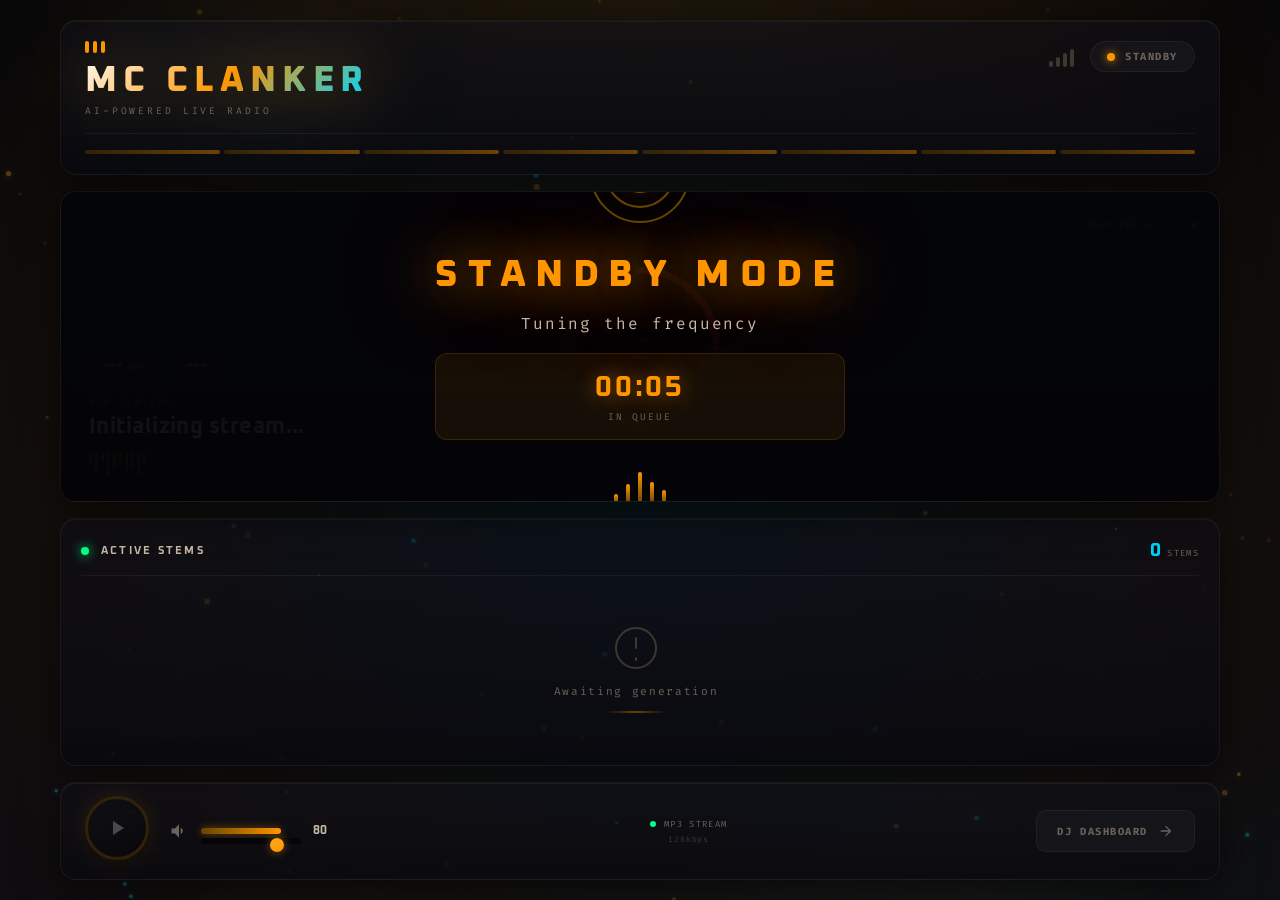
==== commit bf10fe12: "feat(audience): add visualizer modes and remove CRT texture overlays Add new visualizer options: Dua" ====
--- a/static/audience/index.html
+++ b/static/audience/index.html
@@ -17,11 +17,6 @@
     <div class="glow-bg" id="glow-bg"></div>
     <canvas id="particles-bg" class="particles-bg"></canvas>
 
-    <!-- Scanline overlay for CRT texture -->
-    <div class="scanlines"></div>
-
-    <!-- Noise grain texture -->
-    <div class="grain"></div>
 
     <div class="audience-container">
         <!-- Header -->
@@ -97,6 +92,10 @@
                         <option value="osc">Oscilloscope</option>
                         <option value="bars">Retro EQ</option>
                         <option value="starfield">Starfield</option>
+                        <option value="dual_spectrum">Dual Spectrum</option>
+                        <option value="mirror_wave">Mirror Wave</option>
+                        <option value="inferno">Inferno</option>
+                        <option value="pixel_grid">Pixel Grid</option>
                     </select>
                 </div>
                 <!-- Radial Visualizer -->
--- a/static/audience/styles.css
+++ b/static/audience/styles.css
@@ -90,47 +90,6 @@
    TEXTURE OVERLAYS
 ======================================== */
 
-/* CRT Scanlines */
-.scanlines {
-    position: fixed;
-    inset: 0;
-    background: repeating-linear-gradient(
-        0deg,
-        transparent,
-        transparent 2px,
-        rgba(0, 0, 0, 0.1) 2px,
-        rgba(0, 0, 0, 0.1) 4px
-    );
-    pointer-events: none;
-    z-index: 1000;
-    opacity: 0.25;
-}
-
-/* Film grain noise */
-.grain {
-    position: fixed;
-    inset: -50%;
-    width: 200%;
-    height: 200%;
-    background-image: url("data:image/svg+xml,%3Csvg viewBox='0 0 256 256' xmlns='http://www.w3.org/2000/svg'%3E%3Cfilter id='noise'%3E%3CfeTurbulence type='fractalNoise' baseFrequency='0.9' numOctaves='4' stitchTiles='stitch'/%3E%3C/filter%3E%3Crect width='100%25' height='100%25' filter='url(%23noise)'/%3E%3C/svg%3E");
-    opacity: 0.03;
-    pointer-events: none;
-    z-index: 999;
-    animation: grain 0.5s steps(1) infinite;
-}
-
-@keyframes grain {
-    0%, 100% { transform: translate(0, 0); }
-    10% { transform: translate(-5%, -10%); }
-    20% { transform: translate(-15%, 5%); }
-    30% { transform: translate(7%, -25%); }
-    40% { transform: translate(-5%, 25%); }
-    50% { transform: translate(-15%, 10%); }
-    60% { transform: translate(15%, 0%); }
-    70% { transform: translate(0%, 15%); }
-    80% { transform: translate(3%, 35%); }
-    90% { transform: translate(-10%, 10%); }
-}
 
 /* Ambient background gradient */
 body::before {
@@ -198,8 +157,6 @@
 ======================================== */
 .audience-header {
     background: linear-gradient(180deg, var(--bg-panel-glass) 0%, rgba(10, 10, 15, 0.9) 100%);
-    backdrop-filter: blur(4px);
-    -webkit-backdrop-filter: blur(4px);
     border: 1px solid var(--border-subtle);
     border-radius: 16px;
     padding: 20px 24px;
@@ -433,8 +390,6 @@
 .visualizer-wrapper {
     height: 100%;
     background: linear-gradient(180deg, rgba(15, 15, 20, 0.4) 0%, rgba(5, 5, 8, 0.8) 100%);
-    backdrop-filter: blur(4px);
-    -webkit-backdrop-filter: blur(4px);
     border: 1px solid var(--border-subtle);
     border-radius: 16px;
     position: relative;
@@ -459,8 +414,6 @@
 
 .viz-select {
     background: rgba(10, 10, 15, 0.6);
-    backdrop-filter: blur(8px);
-    -webkit-backdrop-filter: blur(8px);
     border: 1px solid var(--border-subtle);
     color: var(--text-warm);
     padding: 6px 12px;
@@ -1137,8 +1090,6 @@
 ======================================== */
 .stems-section {
     background: linear-gradient(180deg, var(--bg-panel-glass) 0%, rgba(10, 10, 15, 0.9) 100%);
-    backdrop-filter: blur(4px);
-    -webkit-backdrop-filter: blur(4px);
     border: 1px solid var(--border-subtle);
     border-radius: 16px;
     padding: 20px;
@@ -1272,8 +1223,6 @@
 /* Stem Card */
 .stem-card {
     background: var(--bg-card-glass);
-    backdrop-filter: blur(8px);
-    -webkit-backdrop-filter: blur(8px);
     border: 1px solid var(--border-subtle);
     border-radius: 16px;
     padding: 16px;
@@ -1312,21 +1261,19 @@
 @keyframes stemEnter {
     from {
         opacity: 0;
-        transform: translateY(20px) scale(0.95);
+        transform: translateY(12px);
     }
     to {
         opacity: 1;
-        transform: translateY(0) scale(1);
-    }
-}
-
-/* Staggered entrance for stem cards */
-.stem-card:nth-child(1) { animation-delay: 0.05s; }
-.stem-card:nth-child(2) { animation-delay: 0.12s; }
-.stem-card:nth-child(3) { animation-delay: 0.19s; }
-.stem-card:nth-child(4) { animation-delay: 0.26s; }
-.stem-card:nth-child(5) { animation-delay: 0.33s; }
-.stem-card:nth-child(6) { animation-delay: 0.4s; }
+        transform: translateY(0);
+    }
+}
+
+/* Staggered entrance for stem cards - no replay on re-render */
+.stem-card {
+    animation: stemEnter 0.4s var(--ease-out-expo) forwards;
+    opacity: 0;
+}
 
 .stem-card.fresh {
     border-left-color: var(--led-green);
@@ -1483,8 +1430,6 @@
     align-items: center;
     padding: 16px 24px;
     background: linear-gradient(180deg, var(--bg-panel-glass) 0%, rgba(10, 10, 15, 0.9) 100%);
-    backdrop-filter: blur(4px);
-    -webkit-backdrop-filter: blur(4px);
     border: 1px solid var(--border-subtle);
     border-radius: 16px;
     box-shadow: var(--shadow-deep), inset 0 1px 0 rgba(255, 255, 255, 0.05);
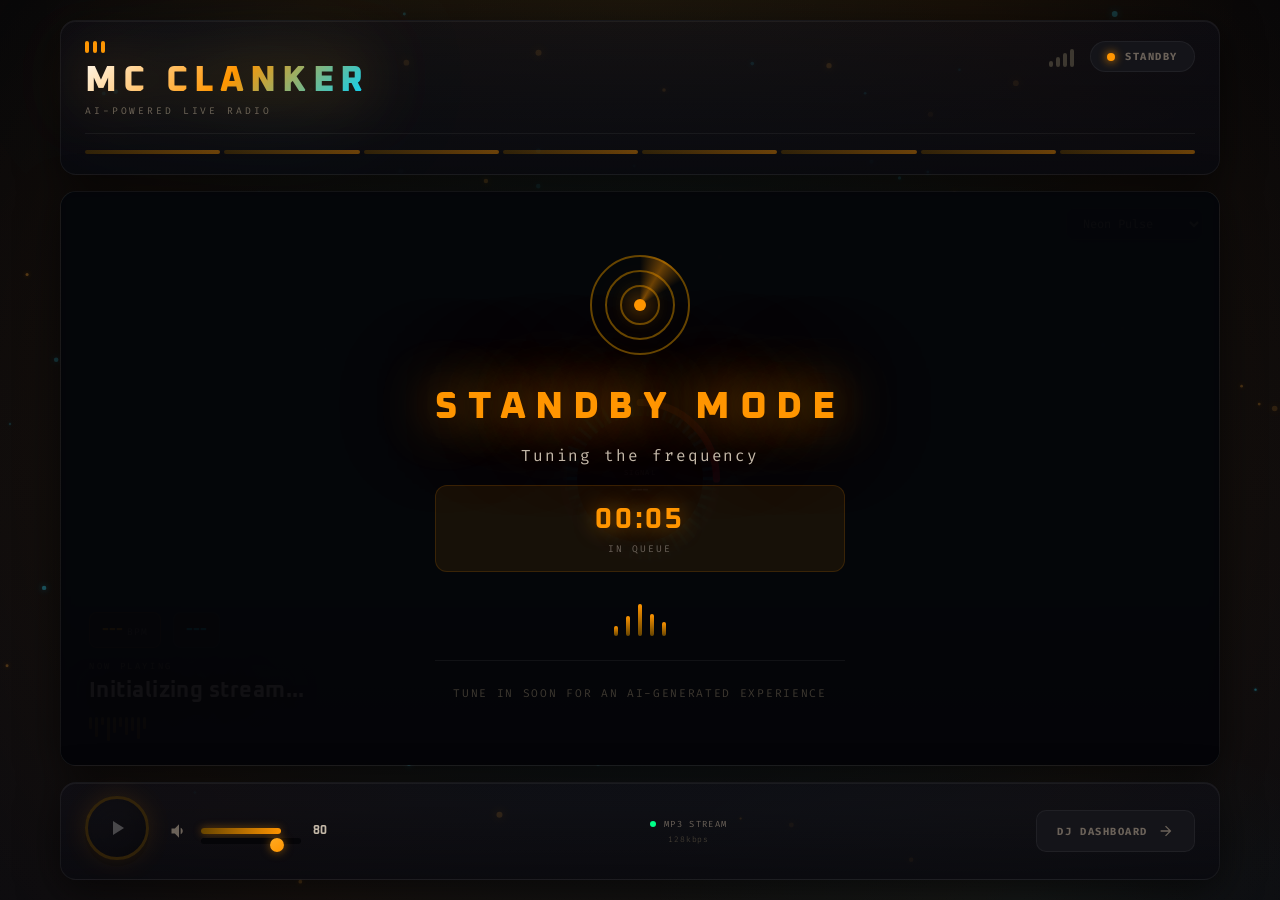
==== commit fe9fedd4: "refactor(audience): remove active stems display from audience UX Audience view no longer shows stem " ====
--- a/static/audience/index.html
+++ b/static/audience/index.html
@@ -194,32 +194,6 @@
                 </div>
             </section>
 
-            <!-- Stems Panel -->
-            <section class="stems-section" id="stems-section">
-                <div class="stems-header">
-                    <div class="stems-title-block">
-                        <div class="stems-indicator"></div>
-                        <h3 class="stems-title">ACTIVE STEMS</h3>
-                    </div>
-                    <span class="stem-count" id="stem-count">
-                        <span class="count-number">0</span>
-                        <span class="count-label">STEMS</span>
-                    </span>
-                </div>
-
-                <div class="stems-grid" id="stems-grid">
-                    <div class="empty-state">
-                        <div class="empty-icon">
-                            <svg viewBox="0 0 48 48" fill="none">
-                                <circle cx="24" cy="24" r="20" stroke="currentColor" stroke-width="2"/>
-                                <path d="M24 14v10M24 34v2" stroke="currentColor" stroke-width="2" stroke-linecap="round"/>
-                            </svg>
-                        </div>
-                        <p class="empty-text">Awaiting generation</p>
-                        <div class="empty-pulse"></div>
-                    </div>
-                </div>
-            </section>
         </main>
 
         <!-- Footer / Transport -->
--- a/static/audience/styles.css
+++ b/static/audience/styles.css
@@ -1086,342 +1086,6 @@
 .waveform-decoration span:nth-child(10) { --base-height: 0.75; animation-delay: 0.45s; }
 
 /* ========================================
-   STEMS SECTION
-======================================== */
-.stems-section {
-    background: linear-gradient(180deg, var(--bg-panel-glass) 0%, rgba(10, 10, 15, 0.9) 100%);
-    border: 1px solid var(--border-subtle);
-    border-radius: 16px;
-    padding: 20px;
-    max-height: 260px;
-    display: flex;
-    flex-direction: column;
-    box-shadow: var(--shadow-deep), inset 0 1px 0 rgba(255, 255, 255, 0.05);
-}
-
-.stems-header {
-    display: flex;
-    justify-content: space-between;
-    align-items: center;
-    margin-bottom: 16px;
-    padding-bottom: 12px;
-    border-bottom: 1px solid var(--border-subtle);
-}
-
-.stems-title-block {
-    display: flex;
-    align-items: center;
-    gap: 12px;
-}
-
-.stems-indicator {
-    width: 8px;
-    height: 8px;
-    border-radius: 50%;
-    background: var(--led-green);
-    box-shadow: 0 0 12px var(--led-green);
-    animation: ledPulseGreen 1.5s ease-in-out infinite;
-}
-
-.stems-title {
-    font-family: var(--font-display);
-    font-size: 0.7rem;
-    font-weight: 700;
-    letter-spacing: 0.2em;
-    color: var(--text-warm);
-}
-
-.stem-count {
-    display: flex;
-    align-items: baseline;
-    gap: 6px;
-}
-
-.count-number {
-    font-family: var(--font-display);
-    font-size: 1.2rem;
-    font-weight: 700;
-    color: var(--cyan);
-}
-
-.count-label {
-    font-size: 0.55rem;
-    letter-spacing: 0.15em;
-    color: var(--text-muted);
-}
-
-.stems-grid {
-    display: grid;
-    grid-template-columns: repeat(auto-fill, minmax(260px, 1fr));
-    gap: 12px;
-    overflow-y: auto;
-    padding-right: 8px;
-    flex: 1;
-}
-
-.stems-grid::-webkit-scrollbar {
-    width: 4px;
-}
-
-.stems-grid::-webkit-scrollbar-track {
-    background: var(--bg-void);
-    border-radius: 2px;
-}
-
-.stems-grid::-webkit-scrollbar-thumb {
-    background: var(--border-warm);
-    border-radius: 2px;
-}
-
-/* Empty State */
-.empty-state {
-    grid-column: 1 / -1;
-    display: flex;
-    flex-direction: column;
-    align-items: center;
-    justify-content: center;
-    padding: 32px;
-    gap: 12px;
-}
-
-.empty-icon {
-    width: 48px;
-    height: 48px;
-    color: var(--text-dim);
-    animation: float 3s ease-in-out infinite;
-}
-
-@keyframes float {
-    0%, 100% { transform: translateY(0); }
-    50% { transform: translateY(-8px); }
-}
-
-.empty-icon svg {
-    width: 100%;
-    height: 100%;
-}
-
-.empty-text {
-    font-size: 0.7rem;
-    letter-spacing: 0.15em;
-    color: var(--text-muted);
-}
-
-.empty-pulse {
-    width: 60px;
-    height: 2px;
-    background: linear-gradient(90deg, transparent, var(--amber-dim), transparent);
-    border-radius: 1px;
-    animation: emptyPulse 2s ease-in-out infinite;
-}
-
-@keyframes emptyPulse {
-    0%, 100% { opacity: 0.3; transform: scaleX(1); }
-    50% { opacity: 0.6; transform: scaleX(0.7); }
-}
-
-/* Stem Card */
-.stem-card {
-    background: var(--bg-card-glass);
-    border: 1px solid var(--border-subtle);
-    border-radius: 16px;
-    padding: 16px;
-    display: flex;
-    flex-direction: column;
-    gap: 12px;
-    transition: all 0.35s cubic-bezier(0.34, 1.56, 0.64, 1), box-shadow 0.2s ease;
-    animation: stemEnter 0.6s cubic-bezier(0.34, 1.56, 0.64, 1) backwards;
-    border-left: 4px solid transparent;
-    position: relative;
-    overflow: hidden;
-}
-
-/* Glowing top border on hover */
-.stem-card::before {
-    content: '';
-    position: absolute;
-    top: 0;
-    left: 0;
-    right: 0;
-    height: 3px;
-    background: linear-gradient(90deg, var(--amber), var(--cyan), var(--magenta));
-    opacity: 0;
-    transition: opacity 0.3s ease;
-}
-
-.stem-card:hover {
-    transform: translateY(-6px) scale(1.02);
-    box-shadow: 0 20px 40px rgba(0, 0, 0, 0.4), 0 0 30px rgba(255, 149, 0, 0.15);
-}
-
-.stem-card:hover::before {
-    opacity: 0.7;
-}
-
-@keyframes stemEnter {
-    from {
-        opacity: 0;
-        transform: translateY(12px);
-    }
-    to {
-        opacity: 1;
-        transform: translateY(0);
-    }
-}
-
-/* Staggered entrance for stem cards - no replay on re-render */
-.stem-card {
-    animation: stemEnter 0.4s var(--ease-out-expo) forwards;
-    opacity: 0;
-}
-
-.stem-card.fresh {
-    border-left-color: var(--led-green);
-    box-shadow:
-        0 0 25px rgba(0, 255, 136, 0.2),
-        inset 3px 0 15px -5px rgba(0, 255, 136, 0.3);
-}
-
-.stem-card.aging {
-    border-left-color: var(--led-amber);
-    box-shadow:
-        0 0 25px rgba(255, 170, 0, 0.18),
-        inset 3px 0 15px -5px rgba(255, 170, 0, 0.25);
-}
-
-.stem-card.stale {
-    border-left-color: var(--led-red);
-    box-shadow:
-        0 0 25px rgba(255, 59, 92, 0.18),
-        inset 3px 0 15px -5px rgba(255, 59, 92, 0.25);
-}
-
-.stem-card-header {
-    display: flex;
-    justify-content: space-between;
-    align-items: center;
-}
-
-.stem-family {
-    font-family: var(--font-display);
-    font-size: 0.6rem;
-    font-weight: 700;
-    letter-spacing: 0.12em;
-    text-transform: uppercase;
-    padding: 5px 12px;
-    border-radius: 8px;
-    background: rgba(255, 149, 0, 0.15);
-    color: var(--amber);
-    border: 1px solid rgba(255, 149, 0, 0.25);
-}
-
-.stem-family.drums { background: rgba(255, 59, 92, 0.15); color: #ff3b5c; border-color: rgba(255, 59, 92, 0.3); }
-.stem-family.bass { background: rgba(140, 100, 255, 0.18); color: #c4a0ff; border-color: rgba(196, 160, 255, 0.35); }
-.stem-family.synth { background: rgba(0, 212, 255, 0.12); color: var(--cyan); border-color: rgba(0, 212, 255, 0.25); }
-.stem-family.vocal { background: rgba(255, 0, 170, 0.15); color: #ff66cc; border-color: rgba(255, 102, 204, 0.35); }
-.stem-family.keys { background: rgba(255, 200, 100, 0.18); color: #ffe4a8; border-color: rgba(255, 228, 168, 0.4); }
-.stem-family.guitar { background: rgba(100, 200, 100, 0.15); color: #90ee90; border-color: rgba(144, 238, 144, 0.35); }
-.stem-family.brass { background: rgba(255, 150, 50, 0.18); color: #ffb366; border-color: rgba(255, 179, 102, 0.4); }
-.stem-family.strings { background: rgba(180, 130, 220, 0.18); color: #d8b0f0; border-color: rgba(216, 176, 240, 0.4); }
-.stem-family.wind { background: rgba(100, 180, 180, 0.18); color: #88d8d8; border-color: rgba(136, 216, 216, 0.4); }
-.stem-family.mallet { background: rgba(200, 180, 80, 0.18); color: #e8e080; border-color: rgba(232, 224, 128, 0.4); }
-.stem-family.plucked { background: rgba(220, 160, 100, 0.18); color: #f0c8a0; border-color: rgba(240, 200, 160, 0.4); }
-.stem-family.pad { background: rgba(80, 180, 160, 0.18); color: #70e0d0; border-color: rgba(112, 224, 208, 0.4); }
-.stem-family.lead { background: rgba(255, 100, 150, 0.18); color: #ff90aa; border-color: rgba(255, 144, 170, 0.4); }
-.stem-family.fx { background: rgba(150, 100, 255, 0.18); color: #b088ff; border-color: rgba(176, 136, 255, 0.4); }
-
-.stem-age {
-    font-size: 0.55rem;
-    letter-spacing: 0.1em;
-    color: var(--text-muted);
-    padding: 3px 8px;
-    background: var(--bg-void);
-    border-radius: 6px;
-}
-
-.stem-name {
-    font-family: var(--font-display);
-    font-size: 0.9rem;
-    font-weight: 700;
-    color: var(--text-hot);
-    letter-spacing: 0.02em;
-}
-
-.stem-tags {
-    display: flex;
-    flex-wrap: wrap;
-    gap: 6px;
-}
-
-.tag {
-    padding: 5px 12px;
-    background: var(--bg-void);
-    border: 1px solid var(--border-subtle);
-    border-radius: 6px;
-    font-size: 0.72rem;
-    font-weight: 600;
-    color: var(--text-warm);
-    transition: all 0.25s cubic-bezier(0.34, 1.56, 0.64, 1);
-}
-
-.tag:hover {
-    transform: translateY(-2px);
-}
-
-.tag.timbre {
-    border-color: rgba(0, 212, 255, 0.5);
-    color: var(--cyan);
-    background: rgba(0, 212, 255, 0.12);
-    box-shadow: 0 0 12px rgba(0, 212, 255, 0.15);
-}
-
-.tag.timbre:hover {
-    box-shadow: 0 0 20px rgba(0, 212, 255, 0.3);
-}
-
-.tag.notation {
-    border-color: rgba(255, 149, 0, 0.5);
-    color: var(--amber-hot);
-    background: rgba(255, 149, 0, 0.12);
-    box-shadow: 0 0 12px rgba(255, 149, 0, 0.15);
-}
-
-.tag.notation:hover {
-    box-shadow: 0 0 20px rgba(255, 149, 0, 0.3);
-}
-
-.tag.fx {
-    border-color: rgba(255, 0, 170, 0.5);
-    color: var(--magenta-pulse);
-    background: rgba(255, 0, 170, 0.12);
-    box-shadow: 0 0 12px rgba(255, 0, 170, 0.15);
-}
-
-.tag.fx:hover {
-    box-shadow: 0 0 20px rgba(255, 0, 170, 0.3);
-}
-
-.stem-footer {
-    display: flex;
-    justify-content: space-between;
-    align-items: center;
-    padding-top: 8px;
-    border-top: 1px solid var(--border-subtle);
-    margin-top: auto;
-}
-
-.stem-bars {
-    font-size: 0.6rem;
-    letter-spacing: 0.1em;
-    color: var(--text-muted);
-}
-
-.stem-bars span {
-    color: var(--text-warm);
-    font-weight: 700;
-}
-
-/* ========================================
    FOOTER
 ======================================== */
 .audience-footer {
@@ -1742,14 +1406,6 @@
 
     .track-title {
         font-size: 1.1rem;
-    }
-
-    .stems-section {
-        max-height: 200px;
-    }
-
-    .stems-grid {
-        grid-template-columns: 1fr;
     }
 
     .audience-footer {
